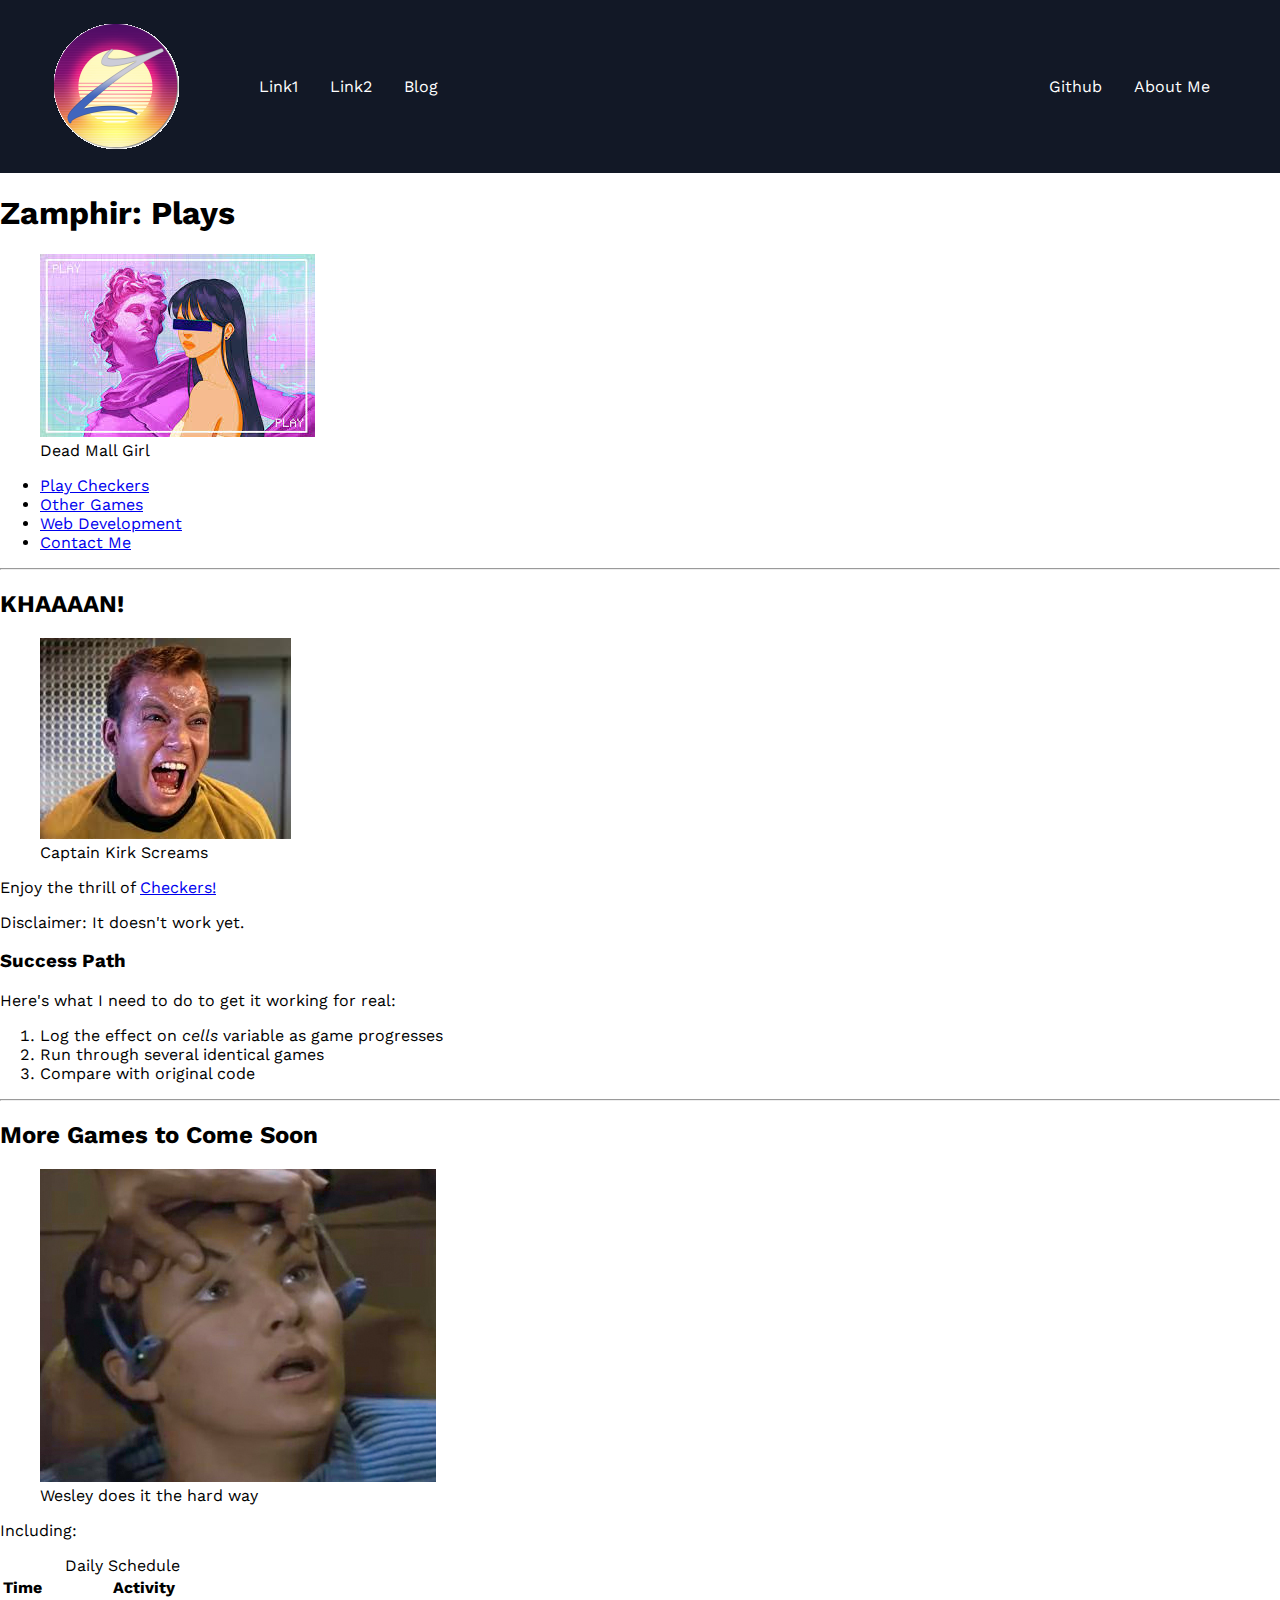
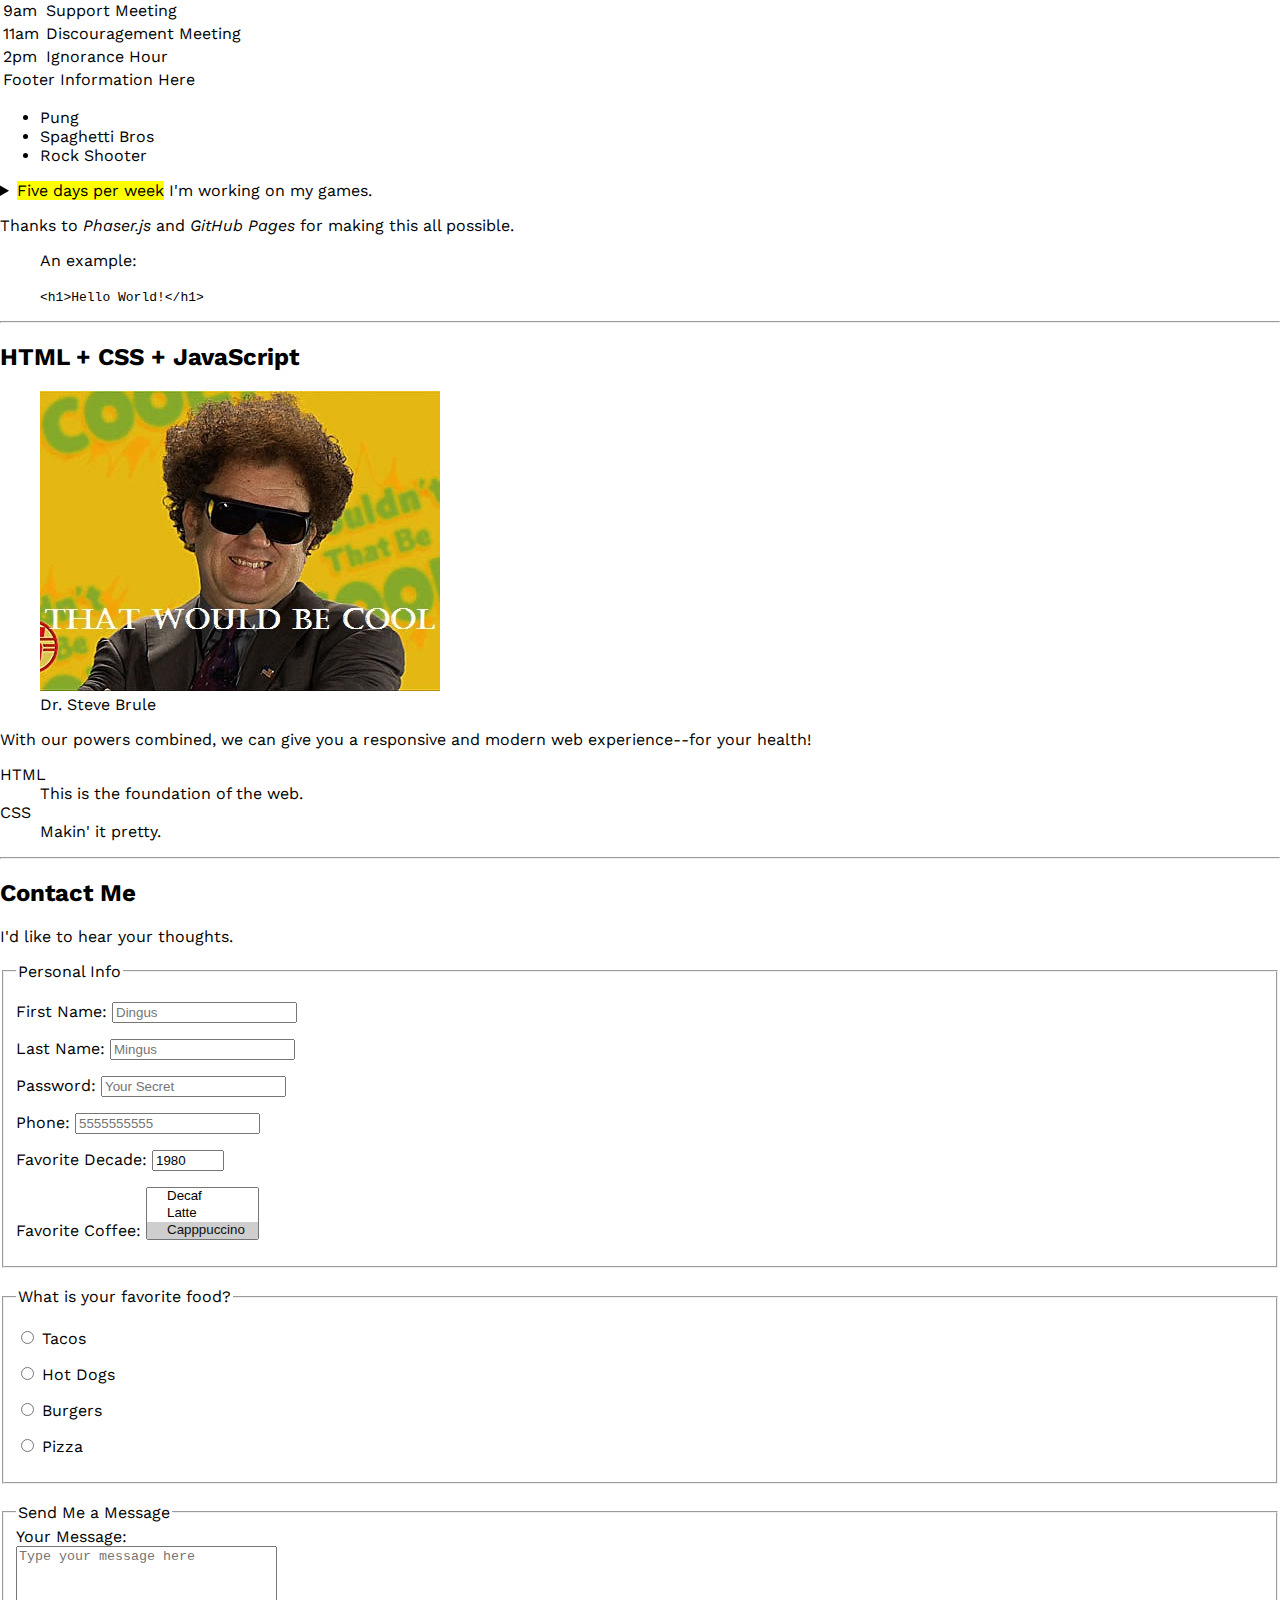
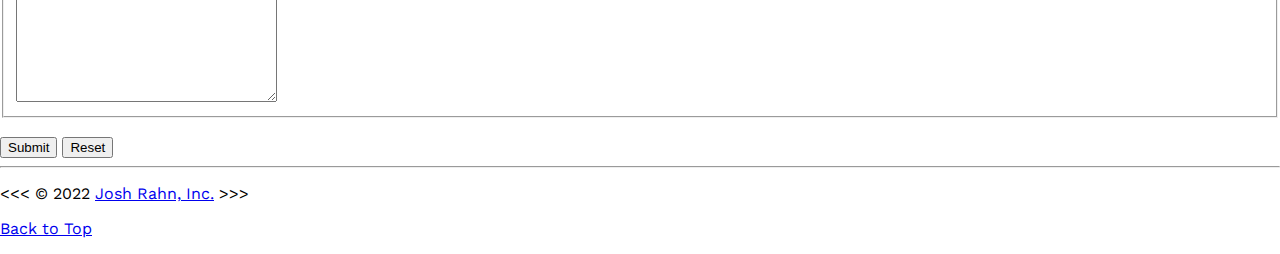
==== index.html @ 179fac11 "typography" ====
<!DOCTYPE html>
<html lang="en">
<head>
    <meta name="author" content="Josh Rahn">
    <meta name="description" content="hub page for my projects and games">
    <meta charset="UTF-8">    
    <meta http-equiv="X-UA-Compatible" content="IE=edge">
    <meta name="viewport" content="width=device-width, initial-scale=1.0">
    <link rel="stylesheet" href="styles/main.css">
    <link rel="icon" type="image/x-icon" href="img/favicon.ico">
    <link rel="preconnect" href="https://fonts.googleapis.com">
    <link rel="preconnect" href="https://fonts.gstatic.com" crossorigin>
    <link href="https://fonts.googleapis.com/css2?family=Work+Sans:wght@500&display=swap" rel="stylesheet">
    <title>My Github Pages</title>
</head>

<body>
    <header class="bg-gray-900 flex justify-between" style="padding: 24px 18px;">
        <div class="flex justify-start items-center" id="header-info">                        
            <img src="img/zamphir-avatar-125x125-white-transparent-round.png" alt="logo" title="zamphirPlays" width="125" height="125" class="block" style="margin-right: 64px; margin-left: 36px;">
            <a href="" class="text-white p-8y p-16x no-underline">Link1</a>
            <a href="" class="text-white p-8y p-16x no-underline">Link2</a>
            <a href="" class="text-white p-8y p-16x no-underline">Blog</a>
        </div>
        <div class="flex justify-end items-center">
            <a href="" class="text-white p-8y p-16x no-underline">Github</a>
            <a href="about.html" class="text-white p-8y p-16x no-underline" title="About Me" style="margin-right: 36px;">About Me</a>
        </div>        
    </header>
    
    
    

    <h1>Zamphir: Plays</h1>
    <figure>
        <img src="img/vapor.jpg" alt="Vaporwave aesthetic girl" title="Aesthetic" width="275" height="183">
        <figcaption>Dead Mall Girl</figcaption>
    </figure>
    
    <nav aria-label="primary-navigation">
        <ul>
            <li>
                <a href="#checkers">Play Checkers</a>
            </li>
            <li>
                <a href="#games">Other Games</a>
            </li>
            <li>
                <a href="#webdev">Web Development</a>
            </li>
            <li>
                <a href="#contact">Contact Me</a>
            </li>
        </ul>

    </nav>
    
    <hr>
    
    <main>
    <article id="checkers">
        <h2>KHAAAAN!</h2>
        <figure>
            <img src="img/kirk-screams.jpg" alt="Screaming Captain Kirk" title="YAAAAEEEEHHHH" width="251" height="201">
            <figcaption>Captain Kirk Screams</figcaption>
        </figure>
        <p>Enjoy the thrill of <a href="https://endlessgyre.github.io/checkers/" target="_blank">Checkers!</a></p>
        <p>Disclaimer: It doesn't work yet.</p>
        <section>
        <h3>Success Path</h3>
        <p>Here's what I need to do to get it working for real:</p>
        <ol>
            <li>Log the effect on <em>cells</em> variable as game progresses</li>
            <li>Run through several identical games</li>
            <li>Compare with original code</li>
        </ol>
    </section>
    </article>
    
    <hr>

    <article id="games">
        <h2>More Games to Come Soon</h2>
        <figure>
            <img src="img/TNG_Wesley_TheGame.jpg" alt="Shut up, Wesley" Title="Watch this space" width="396" height="313" loading="lazy">   
            <figcaption>Wesley does it the hard way</figcaption>
        </figure>

        <p>Including:</p>
        <table>
            <caption>Daily Schedule</caption>
            <thead>
            <tr>
                
                <th scope="col">
                    Time
                </th>
                <th scope="col">Activity</th>
                
            </tr>
            </thead>
            <tbody>
            <tr>
                <td>
                    <time datetime="09:00">9am</time>
                </td>
                                
                <td>
                    Support Meeting
                </td>
            </tr>
            <tr>
                <td>
                    <time datetime="11:00">11am</time>
                
                <td>Discouragement Meeting</td>
                
            </tr>
            <tr>
                <td>
                    <time datetime="14:00">2pm</time>
                </td>
                <td>
                    Ignorance Hour
                </td>
            </tr>
            </tbody>
            <tfoot>
                <tr>
                    <td colspan="2">Footer Information Here</td>
                </tr>
            </tfoot>
        </table>
        <ul>
            <li>Pung</li>
            <li>Spaghetti Bros</li>
            <li>Rock Shooter</li>
        </ul>
        <aside>
            <details>
                <summary>
                    <mark>Five days per week</mark> I'm working on my games.
                </summary>
                <p>Things are getting easier all that time.</p>
            </details>
        </aside>
        
        <p>Thanks to <em>Phaser.js</em> and <em>GitHub Pages</em> for making this all possible.</p>
        <figure>
            <figcaption>An example:</figcaption>
            <p>
                <code>&lt;h1&gt;Hello World!&lt;/h1&gt;</code>
            </p>
            
        </figure>
    </article>
    
    <hr>
    
    <article id="webdev">
        <h2>HTML + CSS + JavaScript</h2>  
        <figure> 
            <img src="img/F8098B8BB5E9F67B9386B6_Large.jpg" alt="Dr. Steve Brule" title="Dr. Brule" width="400" height="300" loading="lazy"> 
            <figcaption>Dr. Steve Brule</figcaption>
        </figure>
        <p>With our powers combined, we can give you a responsive and modern web experience--for your health!</p>
        <dl>
            <dt>HTML</dt>
            <dd>This is the foundation of the web.</dd>        
            <dt>CSS</dt>
            <dd>Makin' it pretty.</dd>

        </dl>
    </article>
    <hr>
    <article id="contact">
        <h2>Contact Me</h2>
        <p>
            I'd like to hear your thoughts.
        </p>

        <form action="https://httpbin.org/get" method="get">
            <fieldset>
                <legend>Personal Info</legend>
            <p>
                <label for="firstName">First Name:</label>
                <input type="text" name="firstName" id="firstName" placeholder="Dingus" autocomplete="on" required></p>
            <p>
                <label for="lastName">Last Name:</label>
                <input type="text" name="lastName" id="lastName" placeholder="Mingus" autocomplete="on" required></p>
            <p>
                <label for="password">Password:</label>
                <input type="password" name="password" id="password" placeholder="Your Secret" required></p>
            <p>
                <label for="phone">Phone:</label>
                <input type="tel" name="phone" id="phone" placeholder="5555555555" pattern="[0-9]{3}[0-9](3}[0-9]{4}" required></p>
            <p>
                <label for="decade">Favorite Decade:</label>
                <input type="number" name="decade" id="decade" min="1920" max="2020" step="10" value="1980"></p>
                <p>
                    <label for="coffee">Favorite Coffee:                        
                    </label>
                    <select name="coffee" id="coffee" multiple size="3">
                        <optgroup label="Coffees">
                            <option value="regular coffee">Regular Coffee</option>
                            <option value="iced coffee">Iced Coffee</option>
                        </optgroup>
                        <optgroup label="Fancies">
                            <option value="decaf coffee">Decaf</option>
                            <option value="latte">Latte</option>
                            <option value="cappuccino" selected>Capppuccino</option>
                        </optgroup>
                        <option value="other">Other</option>

                    </select>
                </p>
<!--             <p>
                <label for="coffee">Favorite Coffee:</label>
                <input type="text" name="coffee" id="coffee" list="coffee-list">
                <datalist id="coffee-list">
                    <option value="coffee">
                    <option value="latte">
                    <option value="mocha">
                </datalist>

            </p> -->
        </fieldset>
        <br>
        <fieldset>
            <legend>What is your favorite food?</legend>
            <p>
                <input type="radio" name="food" id="tacos" value="tacos">
                <label for="tacos">Tacos</label>
            </p>
            <p>
                <input type="radio" name="food" id="hot-dogs" value="hot-dogs">          
                <label for="hot-dogs">Hot Dogs</label>
            </p>
            <p>
                <input type="radio" name="food" id="burgers" value="burgers">
                <label for="burgers">Burgers</label>
            </p> 
            <p>              
                <input type="radio" name="food" id="Pizza" value="Pizza">
                <label for="Pizza">Pizza</label>
            </p>
        </fieldset>
        <br>
        <fieldset>
            <legend>Send Me a Message</legend>             
            <label for="message">Your Message:</label>
            <br>
            <textarea name="message" id="message" cols="30" rows="10" placeholder="Type your message here"></textarea>
        </fieldset>
        <br>
        <button type="submit">Submit</button>
        <button type="reset">Reset</button>

        </form>



    </article>

    </main>
    <hr>

        <!-- TODO: Be Good. -->
<footer>
<p>
&lt;&lt;&lt; &copy; 2022 <a href="about.html" title="About Me">Josh Rahn, Inc.</a> &gt;&gt;&gt;
</p>
<p><a href="#">Back to Top</a></p>
</footer>
</body>
</html>
---- styles/main.css ----
.bg-gray-900{
    background-color: #121826;
}

.text-white{
    color: white;
}

body{
    -webkit-font-smoothing: antialiased;
    -moz-osx-font-smoothing: grayscale;
    margin: 0;
    font-family: 'Work Sans', sans-serif;
}

.block{
    display: block;
}

.inline-block{
    display: inline-block;
}

.inline{
    display: inline;
}

.hidden{
    display: none;
}

.flex{
    display: flex;
}

.justify-between{
    justify-content: space-between;
}

.justify-center{
    justify-content: center;
}

.justify-start{
    justify-content: flex-start;
}

.justify-end{
    justify-content: flex-end;
}

.justify-around{
    justify-content: space-around;
}

.items-center{
    align-items: center;
}

.m-8{
    margin: 8px;
}

.p-16y{
    padding-top: 16px;
    padding-bottom: 16px;
}

.p-24x{
    padding-left: 24px;
    padding-right: 24px;
}

.p-8y{
    padding-top: 8px;
    padding-bottom: 8px;
}

.p-16x{
    padding-left: 16px;
    padding-right: 16px;
}

.no-underline{
    text-decoration: none;    
}




/* html{
    font-size: 22px;
}

body{
    background-color: #333;
    color: whitesmoke
}

a{
    color: rgb(192, 192, 192);
}

a:visited{
    color: rgb(211, 211, 211);
}

a:hover, a:active{
    color: #eee;
} */
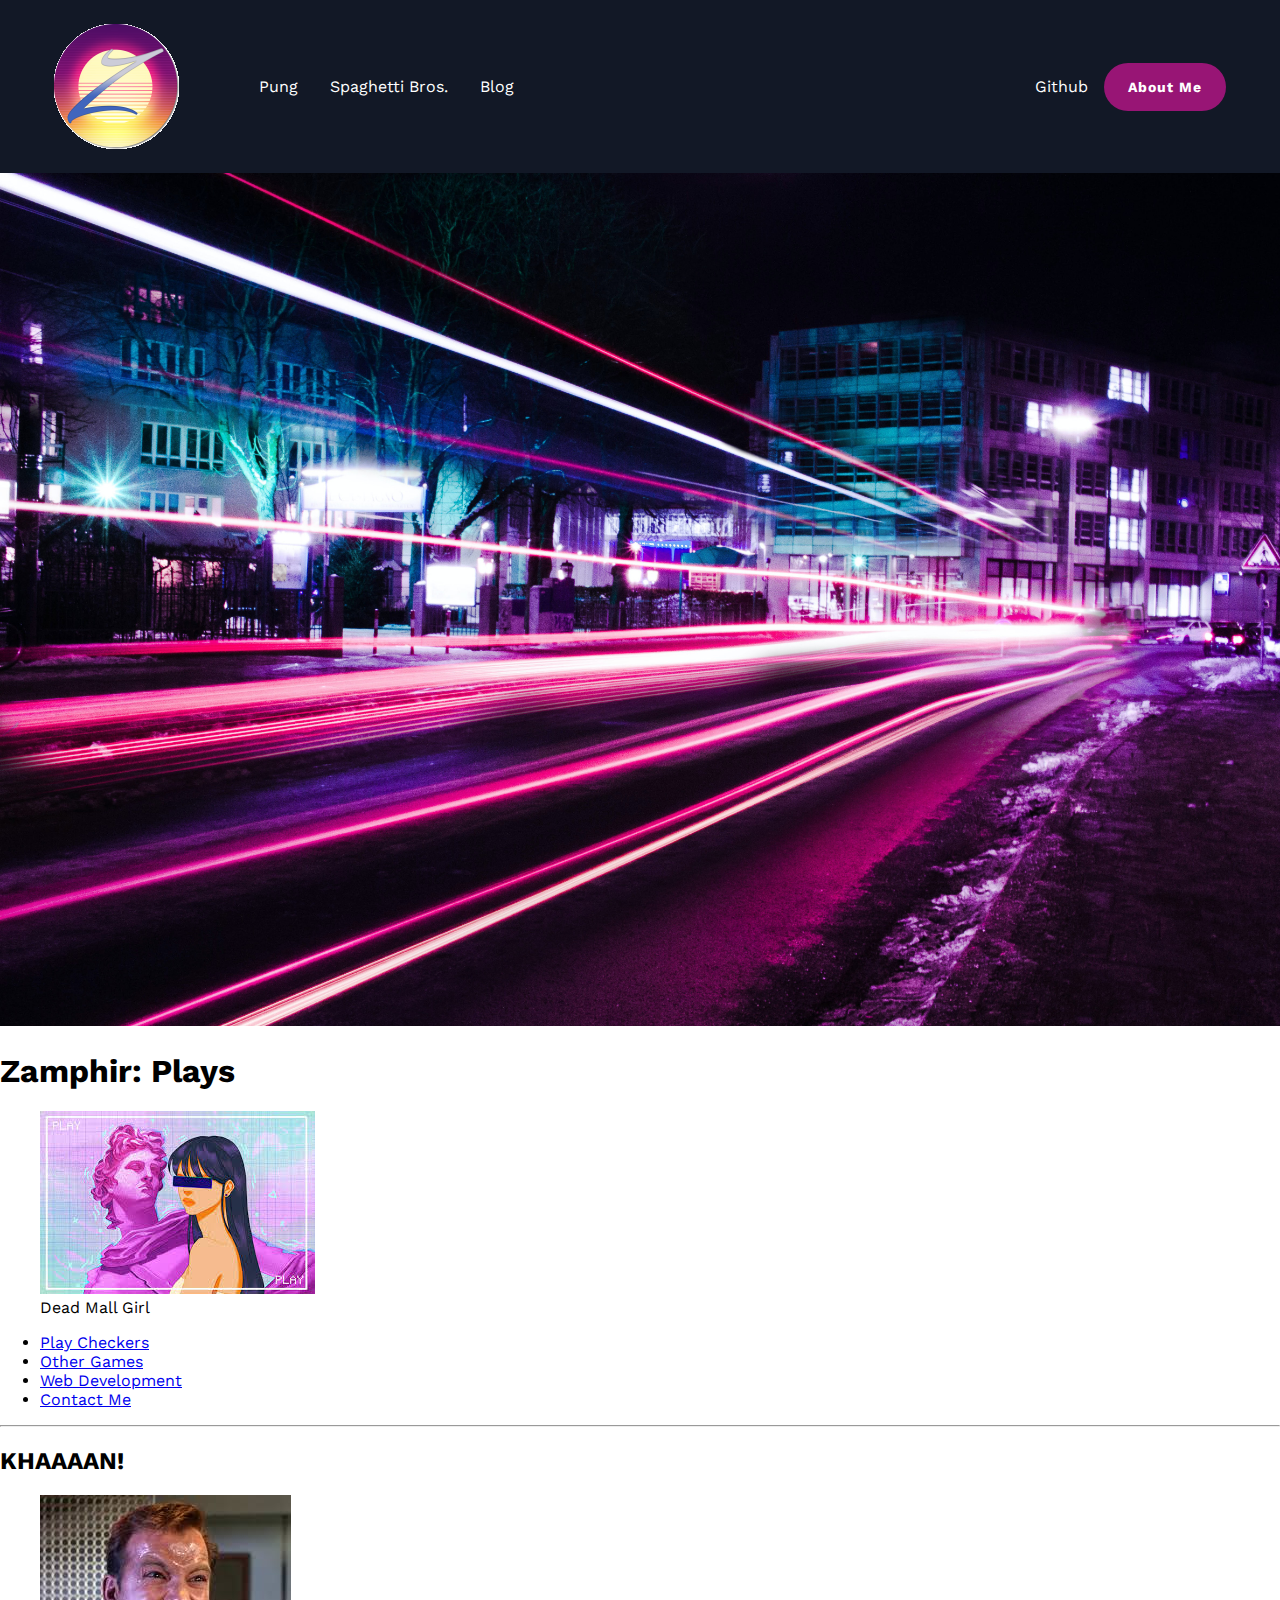
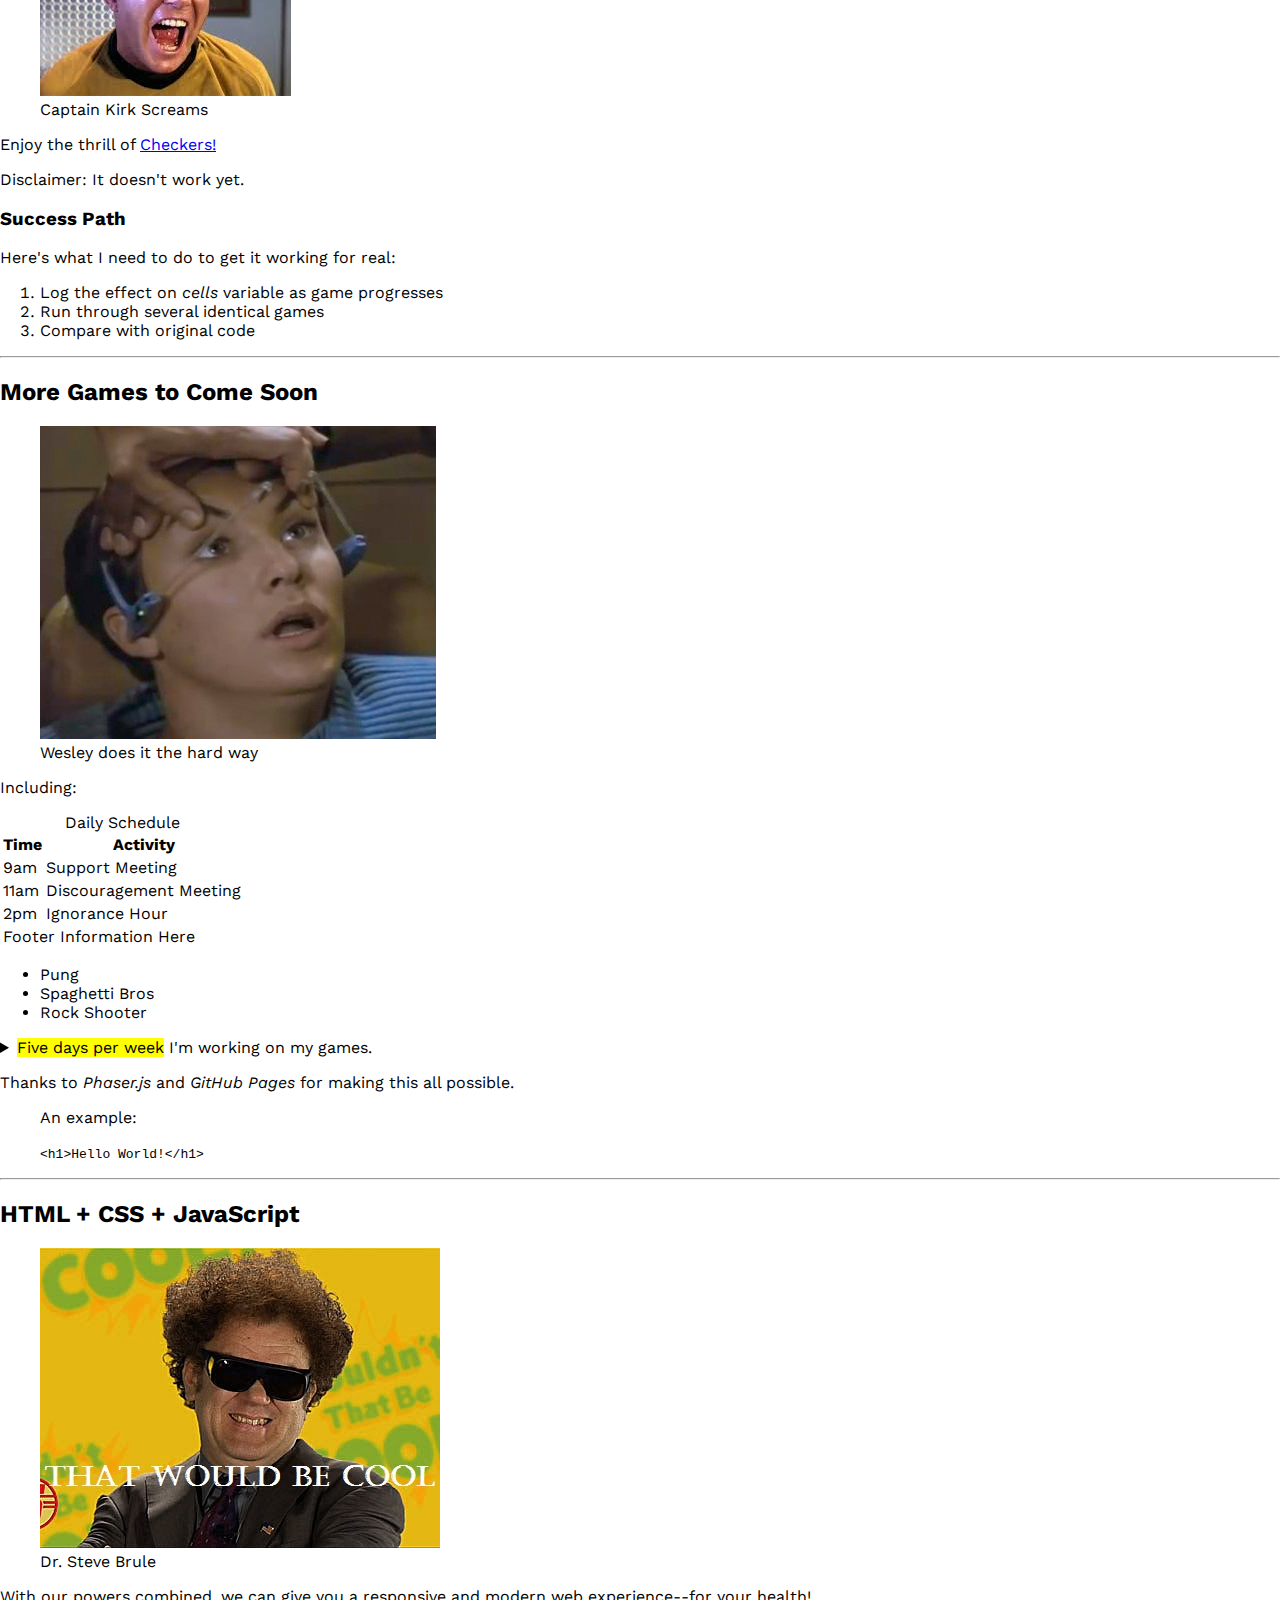
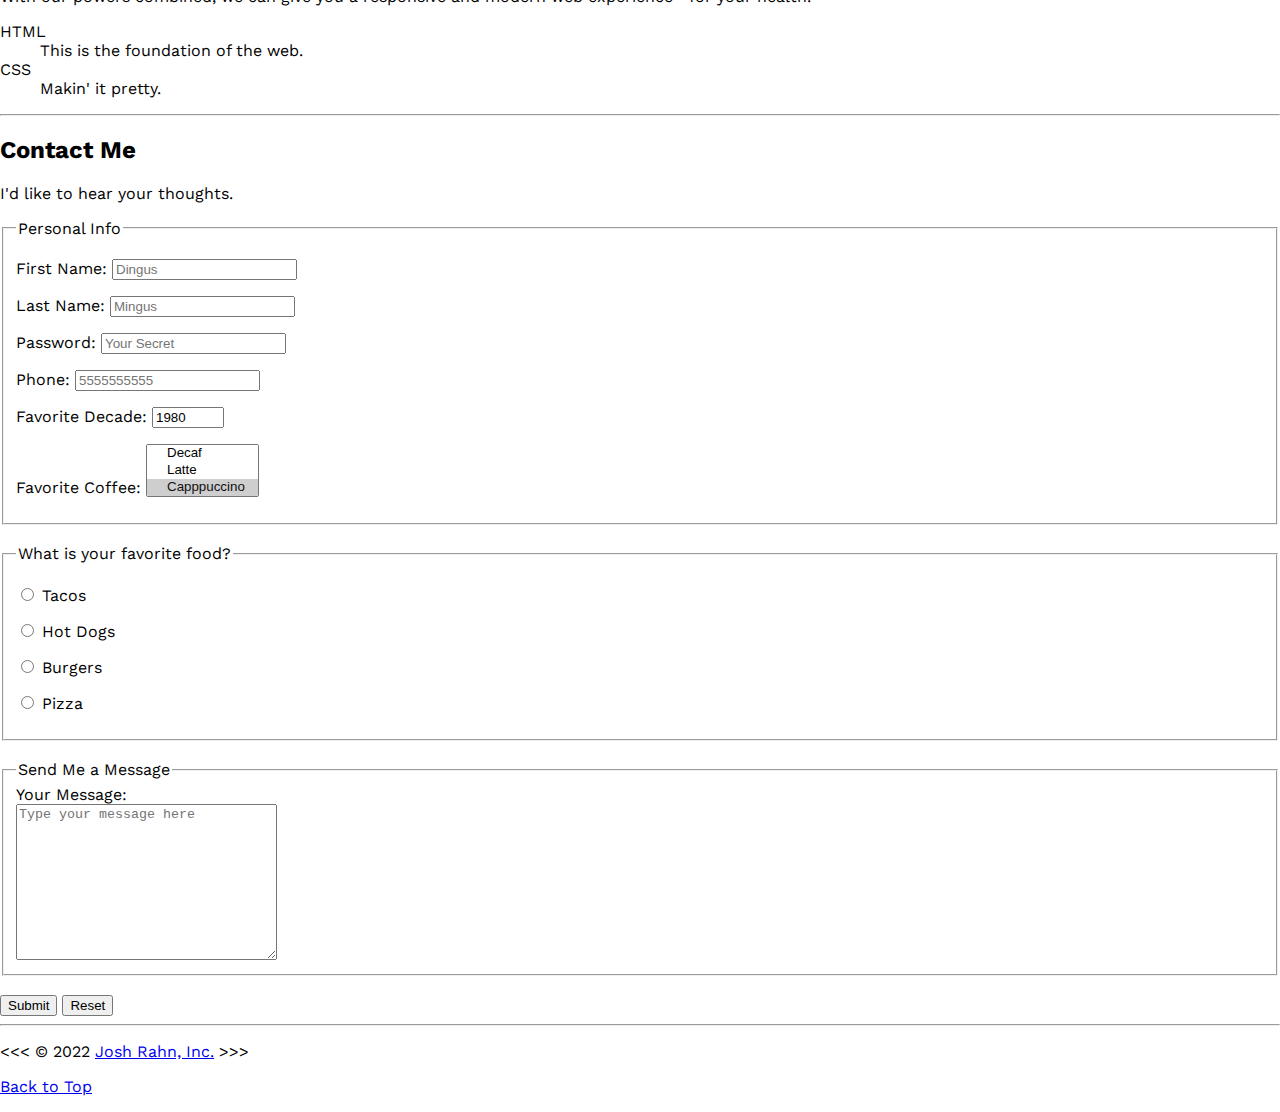
==== commit 377b7e6a: "more photo work" ====
--- a/index.html
+++ b/index.html
@@ -10,7 +10,7 @@
     <link rel="icon" type="image/x-icon" href="img/favicon.ico">
     <link rel="preconnect" href="https://fonts.googleapis.com">
     <link rel="preconnect" href="https://fonts.gstatic.com" crossorigin>
-    <link href="https://fonts.googleapis.com/css2?family=Work+Sans:wght@500&display=swap" rel="stylesheet">
+    <link href="https://fonts.googleapis.com/css2?family=Work+Sans:wght@500;700&display=swap" rel="stylesheet">
     <title>My Github Pages</title>
 </head>
 
@@ -18,18 +18,20 @@
     <header class="bg-gray-900 flex justify-between" style="padding: 24px 18px;">
         <div class="flex justify-start items-center" id="header-info">                        
             <img src="img/zamphir-avatar-125x125-white-transparent-round.png" alt="logo" title="zamphirPlays" width="125" height="125" class="block" style="margin-right: 64px; margin-left: 36px;">
-            <a href="" class="text-white p-8y p-16x no-underline">Link1</a>
-            <a href="" class="text-white p-8y p-16x no-underline">Link2</a>
+            <a href="" class="text-white p-8y p-16x no-underline">Pung</a>
+            <a href="" class="text-white p-8y p-16x no-underline">Spaghetti Bros.</a>
             <a href="" class="text-white p-8y p-16x no-underline">Blog</a>
         </div>
         <div class="flex justify-end items-center">
             <a href="" class="text-white p-8y p-16x no-underline">Github</a>
-            <a href="about.html" class="text-white p-8y p-16x no-underline" title="About Me" style="margin-right: 36px;">About Me</a>
+            <a href="about.html" class="text-white p-16y p-24x no-underline bg-purple border-rounded font-700 font-sm letter-space" title="About Me" style="margin-right: 36px;">About Me</a>
         </div>        
     </header>
     
-    
-    
+    <section>
+        <img src="img/emre-karatas-Ib2e4-Qy9mQ-unsplash.jpg" class="w-full h-full" alt="Vaporwave splash" title="Vapor" width="1500" height="500">
+
+    </section>
 
     <h1>Zamphir: Plays</h1>
     <figure>
--- a/styles/main.css
+++ b/styles/main.css
@@ -85,7 +85,33 @@
     text-decoration: none;    
 }
 
+.bg-purple{
+    background-color: #981575;
+}
 
+.border-rounded{
+    border-radius: 500px;
+}
+
+.font-700{
+    font-weight: 700;
+}
+
+.font-sm{
+    font-size: 14px;
+}
+
+.letter-space{
+    letter-spacing: 1px;
+}
+
+.w-full{
+    width: 100%;
+}
+
+.h-full{
+    height: 100%;
+}
 
 
 /* html{
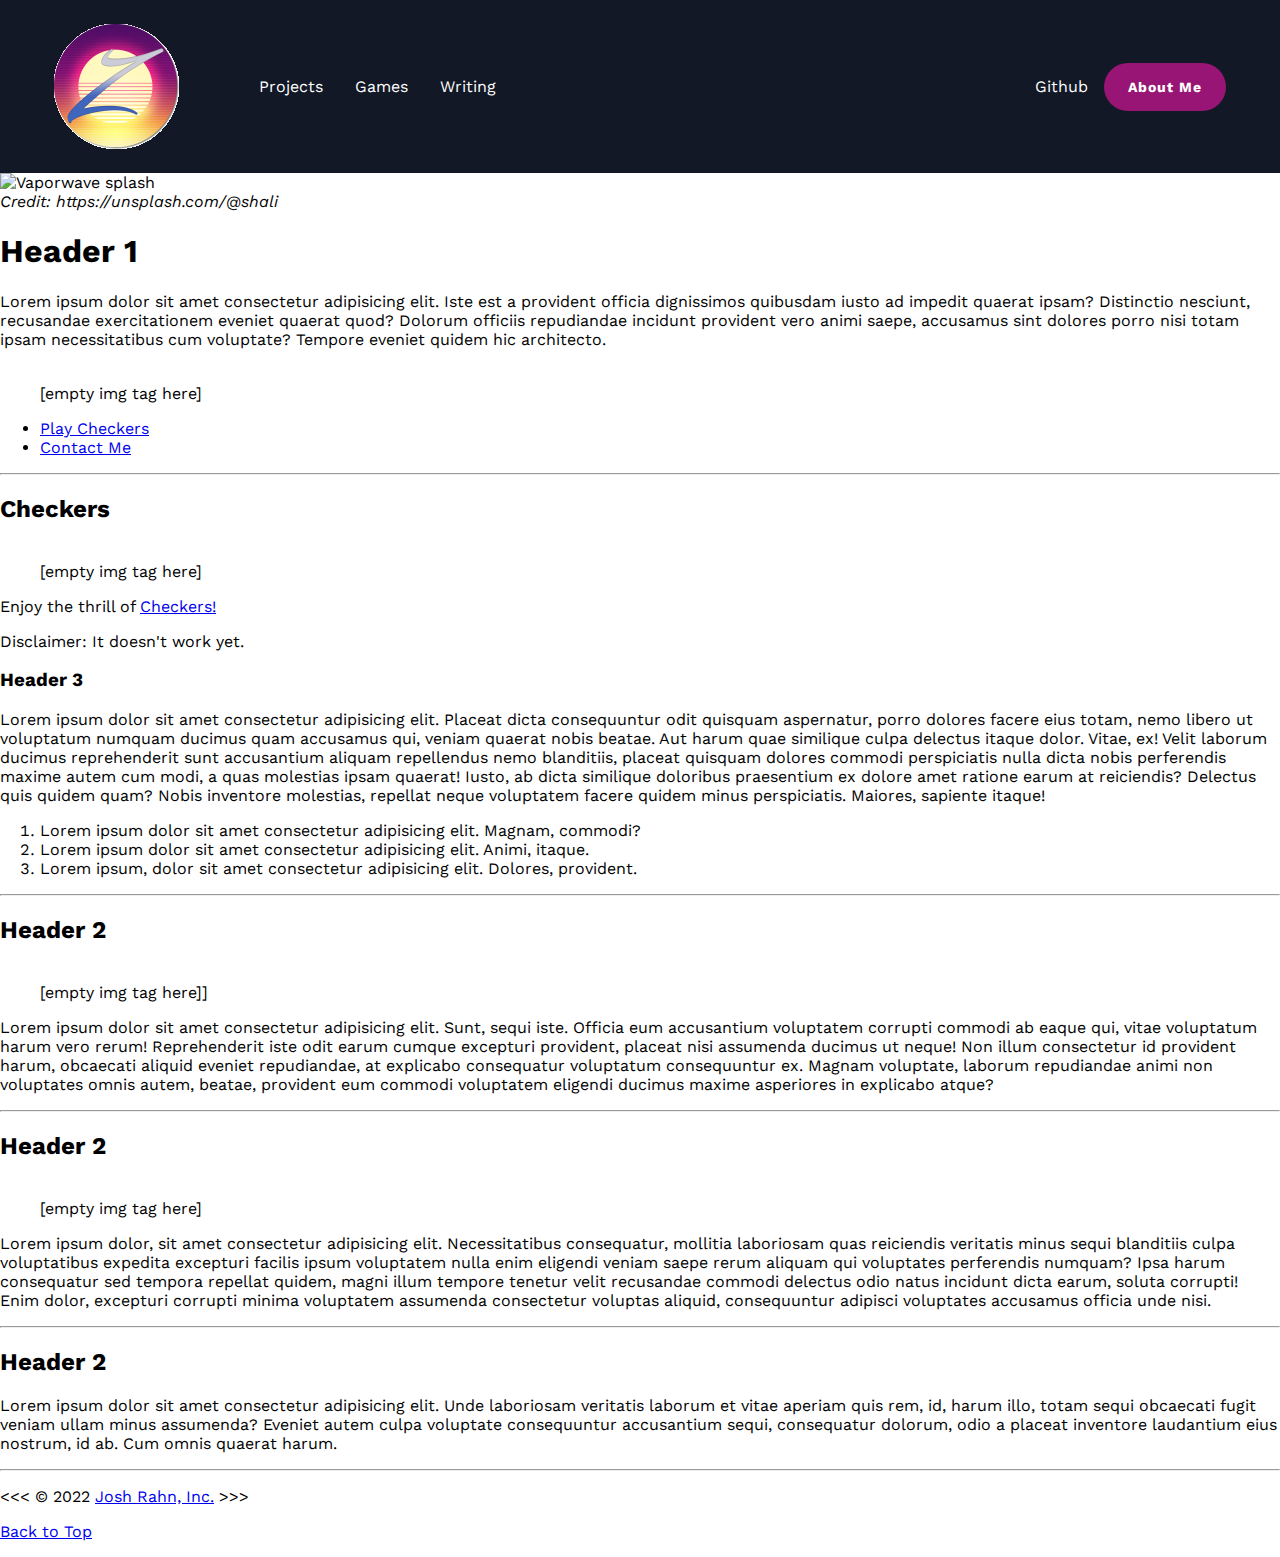
==== commit 5915c1ca: "unjunking the page" ====
--- a/index.html
+++ b/index.html
@@ -18,9 +18,9 @@
     <header class="bg-gray-900 flex justify-between" style="padding: 24px 18px;">
         <div class="flex justify-start items-center" id="header-info">                        
             <img src="img/zamphir-avatar-125x125-white-transparent-round.png" alt="logo" title="zamphirPlays" width="125" height="125" class="block" style="margin-right: 64px; margin-left: 36px;">
-            <a href="" class="text-white p-8y p-16x no-underline">Pung</a>
-            <a href="" class="text-white p-8y p-16x no-underline">Spaghetti Bros.</a>
-            <a href="" class="text-white p-8y p-16x no-underline">Blog</a>
+            <a href="" class="text-white p-8y p-16x no-underline">Projects</a>
+            <a href="" class="text-white p-8y p-16x no-underline">Games</a>
+            <a href="" class="text-white p-8y p-16x no-underline">Writing</a>
         </div>
         <div class="flex justify-end items-center">
             <a href="" class="text-white p-8y p-16x no-underline">Github</a>
@@ -29,27 +29,26 @@
     </header>
     
     <section>
-        <img src="img/emre-karatas-Ib2e4-Qy9mQ-unsplash.jpg" class="w-full h-full" alt="Vaporwave splash" title="Vapor" width="1500" height="500">
-
+        <figure style="margin: 0">
+            <img src="img/nighttime-doors-cropped.png" class="w-full h-full" alt="Vaporwave splash" title="Night Shift" width="" height="">
+            <figcaption>
+                <i>Credit: https://unsplash.com/@shali</i>
+            </figcaption>
+        </figure>
     </section>
 
-    <h1>Zamphir: Plays</h1>
+    <h1>Header 1</h1>
+    <p>Lorem ipsum dolor sit amet consectetur adipisicing elit. Iste est a provident officia dignissimos quibusdam iusto ad impedit quaerat ipsam? Distinctio nesciunt, recusandae exercitationem eveniet quaerat quod? Dolorum officiis repudiandae incidunt provident vero animi saepe, accusamus sint dolores porro nisi totam ipsam necessitatibus cum voluptate? Tempore eveniet quidem hic architecto.</p>
     <figure>
-        <img src="img/vapor.jpg" alt="Vaporwave aesthetic girl" title="Aesthetic" width="275" height="183">
-        <figcaption>Dead Mall Girl</figcaption>
+        <img src="" alt="" title="" width="" height="">
+        <figcaption>[empty img tag here]</figcaption>
     </figure>
     
     <nav aria-label="primary-navigation">
         <ul>
             <li>
                 <a href="#checkers">Play Checkers</a>
-            </li>
-            <li>
-                <a href="#games">Other Games</a>
-            </li>
-            <li>
-                <a href="#webdev">Web Development</a>
-            </li>
+            </li>            
             <li>
                 <a href="#contact">Contact Me</a>
             </li>
@@ -61,207 +60,56 @@
     
     <main>
     <article id="checkers">
-        <h2>KHAAAAN!</h2>
+        <h2>Checkers</h2>
         <figure>
-            <img src="img/kirk-screams.jpg" alt="Screaming Captain Kirk" title="YAAAAEEEEHHHH" width="251" height="201">
-            <figcaption>Captain Kirk Screams</figcaption>
+            <img src="" alt="" title="" width="" height="">
+            <figcaption>[empty img tag here]</figcaption>
         </figure>
+
         <p>Enjoy the thrill of <a href="https://endlessgyre.github.io/checkers/" target="_blank">Checkers!</a></p>
         <p>Disclaimer: It doesn't work yet.</p>
+
         <section>
-        <h3>Success Path</h3>
-        <p>Here's what I need to do to get it working for real:</p>
-        <ol>
-            <li>Log the effect on <em>cells</em> variable as game progresses</li>
-            <li>Run through several identical games</li>
-            <li>Compare with original code</li>
-        </ol>
-    </section>
+        <h3>Header 3</h3>
+            <p>Lorem ipsum dolor sit amet consectetur adipisicing elit. Placeat dicta consequuntur odit quisquam aspernatur, porro dolores facere eius totam, nemo libero ut voluptatum numquam ducimus quam accusamus qui, veniam quaerat nobis beatae. Aut harum quae similique culpa delectus itaque dolor. Vitae, ex! Velit laborum ducimus reprehenderit sunt accusantium aliquam repellendus nemo blanditiis, placeat quisquam dolores commodi perspiciatis nulla dicta nobis perferendis maxime autem cum modi, a quas molestias ipsam quaerat! Iusto, ab dicta similique doloribus praesentium ex dolore amet ratione earum at reiciendis? Delectus quis quidem quam? Nobis inventore molestias, repellat neque voluptatem facere quidem minus perspiciatis. Maiores, sapiente itaque!</p>
+            <ol>
+                <li>Lorem ipsum dolor sit amet consectetur adipisicing elit. Magnam, commodi?</li>
+                <li>Lorem ipsum dolor sit amet consectetur adipisicing elit. Animi, itaque.</li>
+                <li>Lorem ipsum, dolor sit amet consectetur adipisicing elit. Dolores, provident.</li>
+            </ol>
+        </section>
     </article>
     
     <hr>
 
     <article id="games">
-        <h2>More Games to Come Soon</h2>
+        <h2>Header 2</h2>
         <figure>
-            <img src="img/TNG_Wesley_TheGame.jpg" alt="Shut up, Wesley" Title="Watch this space" width="396" height="313" loading="lazy">   
-            <figcaption>Wesley does it the hard way</figcaption>
+            <img src="" alt="" Title="" width="" height="" loading="">   
+            <figcaption>[empty img tag here]]</figcaption>
         </figure>
+        
+        <p>Lorem ipsum dolor sit amet consectetur adipisicing elit. Sunt, sequi iste. Officia eum accusantium voluptatem corrupti commodi ab eaque qui, vitae voluptatum harum vero rerum! Reprehenderit iste odit earum cumque excepturi provident, placeat nisi assumenda ducimus ut neque! Non illum consectetur id provident harum, obcaecati aliquid eveniet repudiandae, at explicabo consequatur voluptatum consequuntur ex. Magnam voluptate, laborum repudiandae animi non voluptates omnis autem, beatae, provident eum commodi voluptatem eligendi ducimus maxime asperiores in explicabo atque?</p>
 
-        <p>Including:</p>
-        <table>
-            <caption>Daily Schedule</caption>
-            <thead>
-            <tr>
-                
-                <th scope="col">
-                    Time
-                </th>
-                <th scope="col">Activity</th>
-                
-            </tr>
-            </thead>
-            <tbody>
-            <tr>
-                <td>
-                    <time datetime="09:00">9am</time>
-                </td>
-                                
-                <td>
-                    Support Meeting
-                </td>
-            </tr>
-            <tr>
-                <td>
-                    <time datetime="11:00">11am</time>
-                
-                <td>Discouragement Meeting</td>
-                
-            </tr>
-            <tr>
-                <td>
-                    <time datetime="14:00">2pm</time>
-                </td>
-                <td>
-                    Ignorance Hour
-                </td>
-            </tr>
-            </tbody>
-            <tfoot>
-                <tr>
-                    <td colspan="2">Footer Information Here</td>
-                </tr>
-            </tfoot>
-        </table>
-        <ul>
-            <li>Pung</li>
-            <li>Spaghetti Bros</li>
-            <li>Rock Shooter</li>
-        </ul>
-        <aside>
-            <details>
-                <summary>
-                    <mark>Five days per week</mark> I'm working on my games.
-                </summary>
-                <p>Things are getting easier all that time.</p>
-            </details>
-        </aside>
-        
-        <p>Thanks to <em>Phaser.js</em> and <em>GitHub Pages</em> for making this all possible.</p>
-        <figure>
-            <figcaption>An example:</figcaption>
-            <p>
-                <code>&lt;h1&gt;Hello World!&lt;/h1&gt;</code>
-            </p>
-            
-        </figure>
     </article>
     
     <hr>
     
     <article id="webdev">
-        <h2>HTML + CSS + JavaScript</h2>  
+        <h2>Header 2</h2>  
         <figure> 
-            <img src="img/F8098B8BB5E9F67B9386B6_Large.jpg" alt="Dr. Steve Brule" title="Dr. Brule" width="400" height="300" loading="lazy"> 
-            <figcaption>Dr. Steve Brule</figcaption>
+            <img src="" alt="" title="" width="" height="" loading="lazy"> 
+            <figcaption>[empty img tag here]</figcaption>
         </figure>
-        <p>With our powers combined, we can give you a responsive and modern web experience--for your health!</p>
-        <dl>
-            <dt>HTML</dt>
-            <dd>This is the foundation of the web.</dd>        
-            <dt>CSS</dt>
-            <dd>Makin' it pretty.</dd>
 
-        </dl>
+        <p>Lorem ipsum dolor, sit amet consectetur adipisicing elit. Necessitatibus consequatur, mollitia laboriosam quas reiciendis veritatis minus sequi blanditiis culpa voluptatibus expedita excepturi facilis ipsum voluptatem nulla enim eligendi veniam saepe rerum aliquam qui voluptates perferendis numquam? Ipsa harum consequatur sed tempora repellat quidem, magni illum tempore tenetur velit recusandae commodi delectus odio natus incidunt dicta earum, soluta corrupti! Enim dolor, excepturi corrupti minima voluptatem assumenda consectetur voluptas aliquid, consequuntur adipisci voluptates accusamus officia unde nisi.</p>
+        
     </article>
     <hr>
+    
     <article id="contact">
-        <h2>Contact Me</h2>
-        <p>
-            I'd like to hear your thoughts.
-        </p>
-
-        <form action="https://httpbin.org/get" method="get">
-            <fieldset>
-                <legend>Personal Info</legend>
-            <p>
-                <label for="firstName">First Name:</label>
-                <input type="text" name="firstName" id="firstName" placeholder="Dingus" autocomplete="on" required></p>
-            <p>
-                <label for="lastName">Last Name:</label>
-                <input type="text" name="lastName" id="lastName" placeholder="Mingus" autocomplete="on" required></p>
-            <p>
-                <label for="password">Password:</label>
-                <input type="password" name="password" id="password" placeholder="Your Secret" required></p>
-            <p>
-                <label for="phone">Phone:</label>
-                <input type="tel" name="phone" id="phone" placeholder="5555555555" pattern="[0-9]{3}[0-9](3}[0-9]{4}" required></p>
-            <p>
-                <label for="decade">Favorite Decade:</label>
-                <input type="number" name="decade" id="decade" min="1920" max="2020" step="10" value="1980"></p>
-                <p>
-                    <label for="coffee">Favorite Coffee:                        
-                    </label>
-                    <select name="coffee" id="coffee" multiple size="3">
-                        <optgroup label="Coffees">
-                            <option value="regular coffee">Regular Coffee</option>
-                            <option value="iced coffee">Iced Coffee</option>
-                        </optgroup>
-                        <optgroup label="Fancies">
-                            <option value="decaf coffee">Decaf</option>
-                            <option value="latte">Latte</option>
-                            <option value="cappuccino" selected>Capppuccino</option>
-                        </optgroup>
-                        <option value="other">Other</option>
-
-                    </select>
-                </p>
-<!--             <p>
-                <label for="coffee">Favorite Coffee:</label>
-                <input type="text" name="coffee" id="coffee" list="coffee-list">
-                <datalist id="coffee-list">
-                    <option value="coffee">
-                    <option value="latte">
-                    <option value="mocha">
-                </datalist>
-
-            </p> -->
-        </fieldset>
-        <br>
-        <fieldset>
-            <legend>What is your favorite food?</legend>
-            <p>
-                <input type="radio" name="food" id="tacos" value="tacos">
-                <label for="tacos">Tacos</label>
-            </p>
-            <p>
-                <input type="radio" name="food" id="hot-dogs" value="hot-dogs">          
-                <label for="hot-dogs">Hot Dogs</label>
-            </p>
-            <p>
-                <input type="radio" name="food" id="burgers" value="burgers">
-                <label for="burgers">Burgers</label>
-            </p> 
-            <p>              
-                <input type="radio" name="food" id="Pizza" value="Pizza">
-                <label for="Pizza">Pizza</label>
-            </p>
-        </fieldset>
-        <br>
-        <fieldset>
-            <legend>Send Me a Message</legend>             
-            <label for="message">Your Message:</label>
-            <br>
-            <textarea name="message" id="message" cols="30" rows="10" placeholder="Type your message here"></textarea>
-        </fieldset>
-        <br>
-        <button type="submit">Submit</button>
-        <button type="reset">Reset</button>
-
-        </form>
-
-
-
+        <h2>Header 2</h2>
+        <p>Lorem ipsum dolor sit amet consectetur adipisicing elit. Unde laboriosam veritatis laborum et vitae aperiam quis rem, id, harum illo, totam sequi obcaecati fugit veniam ullam minus assumenda? Eveniet autem culpa voluptate consequuntur accusantium sequi, consequatur dolorum, odio a placeat inventore laudantium eius nostrum, id ab. Cum omnis quaerat harum.</p>
     </article>
 
     </main>
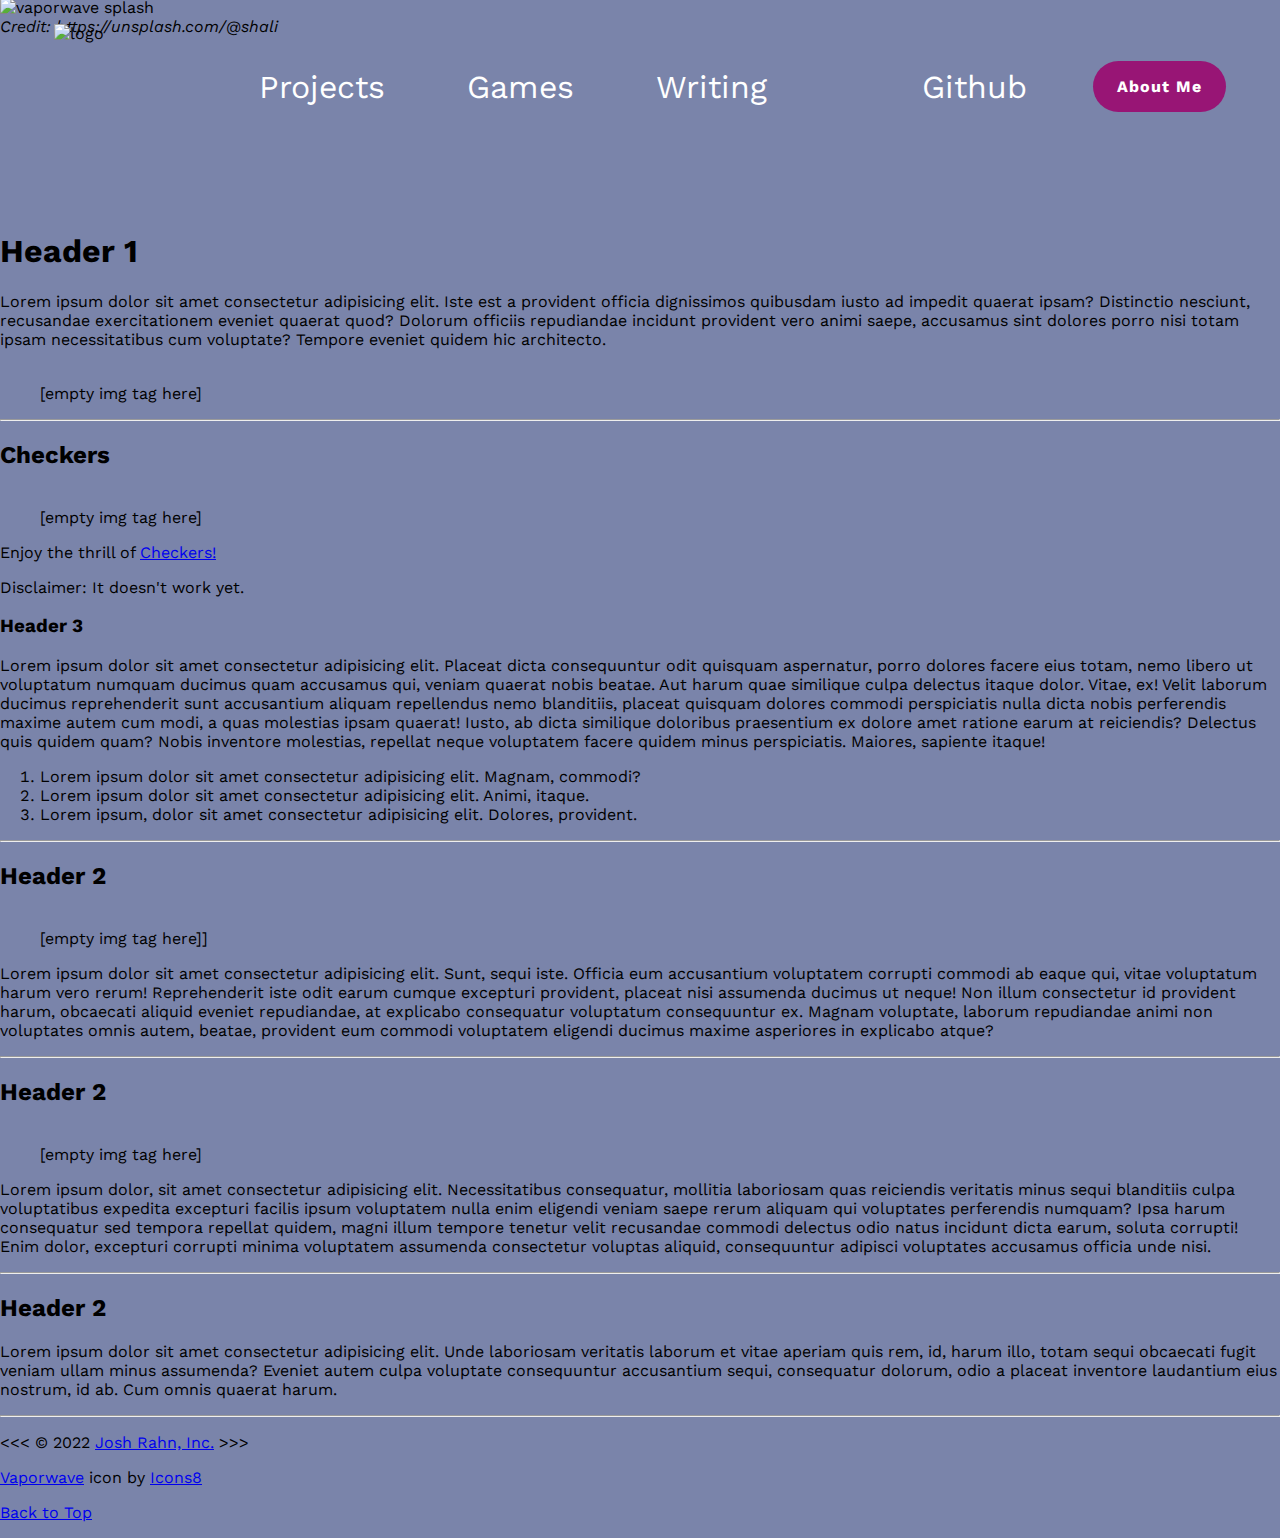
==== commit 7ebeb1b4: "more images" ====
--- a/index.html
+++ b/index.html
@@ -7,7 +7,7 @@
     <meta http-equiv="X-UA-Compatible" content="IE=edge">
     <meta name="viewport" content="width=device-width, initial-scale=1.0">
     <link rel="stylesheet" href="styles/main.css">
-    <link rel="icon" type="image/x-icon" href="img/favicon.ico">
+    <link rel="icon" type="image/x-icon" href="img/logos/icons8-vaporwave-gradient-32.png">
     <link rel="preconnect" href="https://fonts.googleapis.com">
     <link rel="preconnect" href="https://fonts.gstatic.com" crossorigin>
     <link href="https://fonts.googleapis.com/css2?family=Work+Sans:wght@500;700&display=swap" rel="stylesheet">
@@ -15,22 +15,22 @@
 </head>
 
 <body>
-    <header class="bg-gray-900 flex justify-between" style="padding: 24px 18px;">
+    <header class="flex justify-between relative" style="padding: 24px 18px; z-index: 10;">
         <div class="flex justify-start items-center" id="header-info">                        
-            <img src="img/zamphir-avatar-125x125-white-transparent-round.png" alt="logo" title="zamphirPlays" width="125" height="125" class="block" style="margin-right: 64px; margin-left: 36px;">
-            <a href="" class="text-white p-8y p-16x no-underline">Projects</a>
-            <a href="" class="text-white p-8y p-16x no-underline">Games</a>
-            <a href="" class="text-white p-8y p-16x no-underline">Writing</a>
+            <img src="img/zamphir-logo-round-v2.png" alt="logo" title="zamphirPlays" width="125" height="125" class="block" style="margin-right: 64px; margin-left: 36px;">
+            <a href="" class="text-white p-8y p-16x no-underline m-50r font-header">Projects</a>
+            <a href="" class="text-white p-8y p-16x no-underline m-50r font-header">Games</a>
+            <a href="" class="text-white p-8y p-16x no-underline font-header">Writing</a>
         </div>
         <div class="flex justify-end items-center">
-            <a href="" class="text-white p-8y p-16x no-underline">Github</a>
-            <a href="about.html" class="text-white p-16y p-24x no-underline bg-purple border-rounded font-700 font-sm letter-space" title="About Me" style="margin-right: 36px;">About Me</a>
+            <a href="https://github.com/EndlessGyre" class="text-white p-8y p-16x no-underline m-50r font-header">Github</a>
+            <a href="about.html" class="text-white p-16y p-24x no-underline bg-purple border-rounded font-700 letter-space" title="About Me" style="margin-right: 36px;">About Me</a>
         </div>        
     </header>
     
-    <section>
+    <section class="relative" style="top: -175px;">
         <figure style="margin: 0">
-            <img src="img/nighttime-doors-cropped.png" class="w-full h-full" alt="Vaporwave splash" title="Night Shift" width="" height="">
+            <img src="./img/nighttime-doors-uppercrop.png" class="w-full h-full cover" alt="vaporwave splash" title="Night Shift" width="" height="">
             <figcaption>
                 <i>Credit: https://unsplash.com/@shali</i>
             </figcaption>
@@ -43,7 +43,7 @@
         <img src="" alt="" title="" width="" height="">
         <figcaption>[empty img tag here]</figcaption>
     </figure>
-    
+<!--     
     <nav aria-label="primary-navigation">
         <ul>
             <li>
@@ -55,7 +55,7 @@
         </ul>
 
     </nav>
-    
+     -->
     <hr>
     
     <main>
@@ -115,11 +115,12 @@
     </main>
     <hr>
 
-        <!-- TODO: Be Good. -->
+        
 <footer>
 <p>
 &lt;&lt;&lt; &copy; 2022 <a href="about.html" title="About Me">Josh Rahn, Inc.</a> &gt;&gt;&gt;
 </p>
+<p><a target="_blank" href="https://icons8.com/icon/BzTeWtFBEc4r/vaporwave">Vaporwave</a> icon by <a target="_blank" href="https://icons8.com">Icons8</a></p>
 <p><a href="#">Back to Top</a></p>
 </footer>
 </body>
--- a/styles/main.css
+++ b/styles/main.css
@@ -11,6 +11,7 @@
     -moz-osx-font-smoothing: grayscale;
     margin: 0;
     font-family: 'Work Sans', sans-serif;
+    background-color: #7A84AA;
 }
 
 .block{
@@ -61,6 +62,10 @@
     margin: 8px;
 }
 
+.m-50r{
+    margin-right: 50px;
+}
+
 .p-16y{
     padding-top: 16px;
     padding-bottom: 16px;
@@ -101,6 +106,10 @@
     font-size: 14px;
 }
 
+.font-header{
+    font-size: 32px;
+}
+
 .letter-space{
     letter-spacing: 1px;
 }
@@ -111,6 +120,14 @@
 
 .h-full{
     height: 100%;
+}
+
+.relative{
+    position: relative;
+}
+
+.cover{
+    object-fit: cover;
 }
 
 
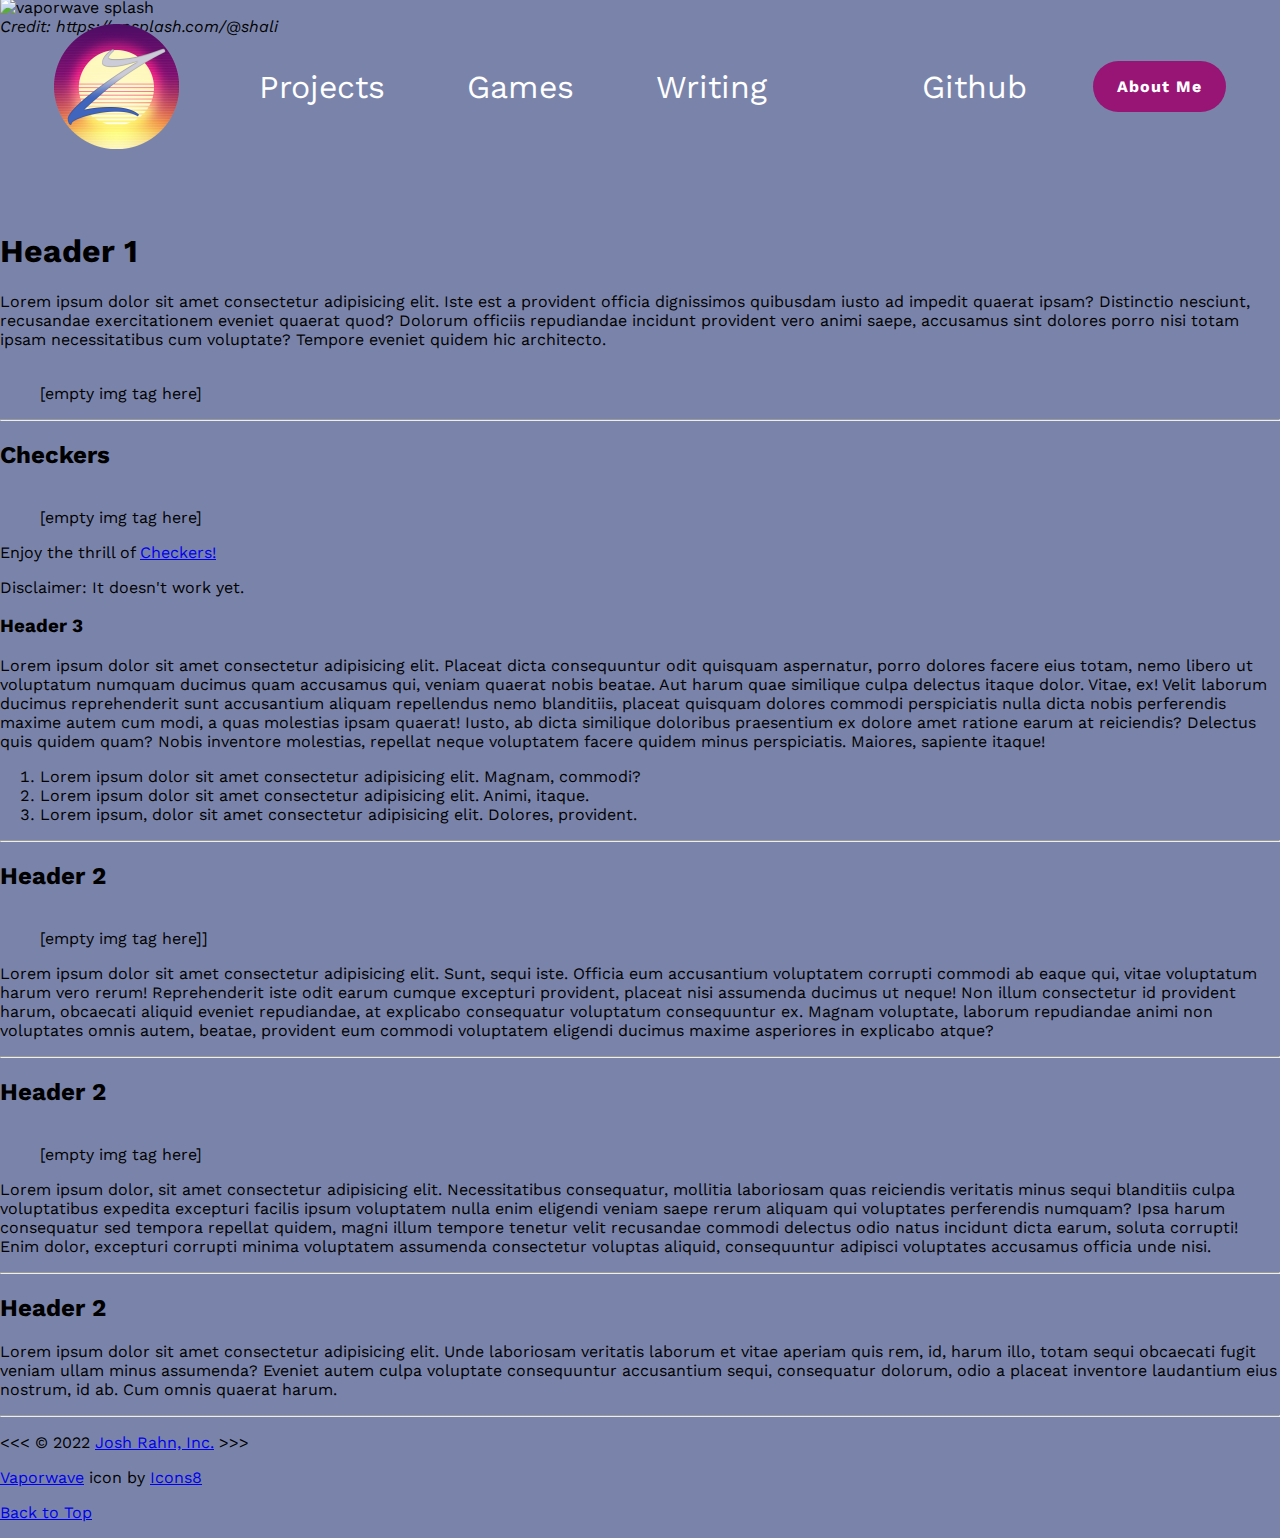
==== commit ccb0d2b8: "logo tomfoolery" ====
--- a/index.html
+++ b/index.html
@@ -17,7 +17,7 @@
 <body>
     <header class="flex justify-between relative" style="padding: 24px 18px; z-index: 10;">
         <div class="flex justify-start items-center" id="header-info">                        
-            <img src="img/zamphir-logo-round-v2.png" alt="logo" title="zamphirPlays" width="125" height="125" class="block" style="margin-right: 64px; margin-left: 36px;">
+            <img src="./img/Zamphir-logo-round-v2.png" alt="logo" title="zamphirPlays" width="125" height="125" class="block" style="margin-right: 64px; margin-left: 36px;">
             <a href="" class="text-white p-8y p-16x no-underline m-50r font-header">Projects</a>
             <a href="" class="text-white p-8y p-16x no-underline m-50r font-header">Games</a>
             <a href="" class="text-white p-8y p-16x no-underline font-header">Writing</a>
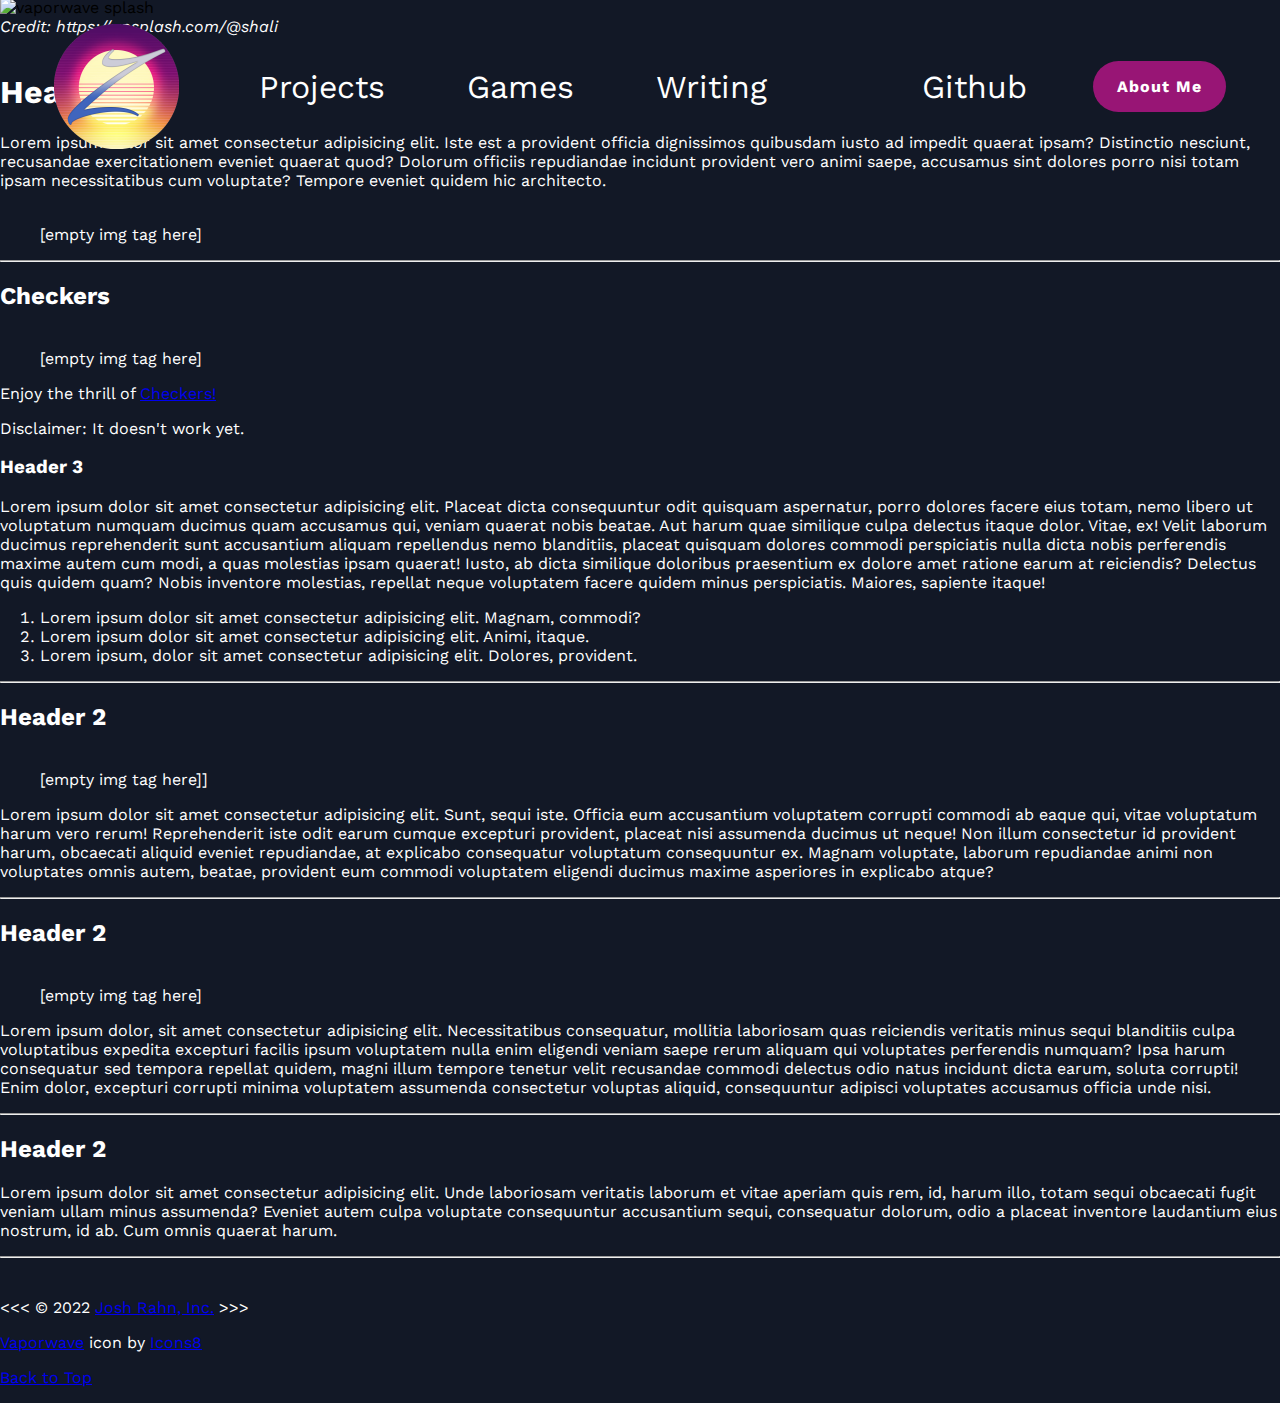
==== commit a73a8512: "positioning" ====
--- a/index.html
+++ b/index.html
@@ -28,21 +28,24 @@
         </div>        
     </header>
     
-    <section class="relative" style="top: -175px;">
+    <section class="relative bg-gray-900" style="top: -175px; margin-bottom: -175px;">
         <figure style="margin: 0">
             <img src="./img/nighttime-doors-uppercrop.png" class="w-full h-full cover" alt="vaporwave splash" title="Night Shift" width="" height="">
-            <figcaption>
+            <figcaption class="text-white">
                 <i>Credit: https://unsplash.com/@shali</i>
             </figcaption>
         </figure>
     </section>
-
+    
+    <main class="bg-gray-900 text-white p-16y">
+    <article>
     <h1>Header 1</h1>
     <p>Lorem ipsum dolor sit amet consectetur adipisicing elit. Iste est a provident officia dignissimos quibusdam iusto ad impedit quaerat ipsam? Distinctio nesciunt, recusandae exercitationem eveniet quaerat quod? Dolorum officiis repudiandae incidunt provident vero animi saepe, accusamus sint dolores porro nisi totam ipsam necessitatibus cum voluptate? Tempore eveniet quidem hic architecto.</p>
     <figure>
         <img src="" alt="" title="" width="" height="">
         <figcaption>[empty img tag here]</figcaption>
     </figure>
+    </article>
 <!--     
     <nav aria-label="primary-navigation">
         <ul>
@@ -58,7 +61,7 @@
      -->
     <hr>
     
-    <main>
+    
     <article id="checkers">
         <h2>Checkers</h2>
         <figure>
@@ -111,12 +114,12 @@
         <h2>Header 2</h2>
         <p>Lorem ipsum dolor sit amet consectetur adipisicing elit. Unde laboriosam veritatis laborum et vitae aperiam quis rem, id, harum illo, totam sequi obcaecati fugit veniam ullam minus assumenda? Eveniet autem culpa voluptate consequuntur accusantium sequi, consequatur dolorum, odio a placeat inventore laudantium eius nostrum, id ab. Cum omnis quaerat harum.</p>
     </article>
-
+    <hr>
     </main>
-    <hr>
+    
 
         
-<footer>
+<footer class="text-white">
 <p>
 &lt;&lt;&lt; &copy; 2022 <a href="about.html" title="About Me">Josh Rahn, Inc.</a> &gt;&gt;&gt;
 </p>
--- a/styles/main.css
+++ b/styles/main.css
@@ -9,9 +9,9 @@
 body{
     -webkit-font-smoothing: antialiased;
     -moz-osx-font-smoothing: grayscale;
-    margin: 0;
+    margin: 0;    
     font-family: 'Work Sans', sans-serif;
-    background-color: #7A84AA;
+    background-color: #121826;
 }
 
 .block{
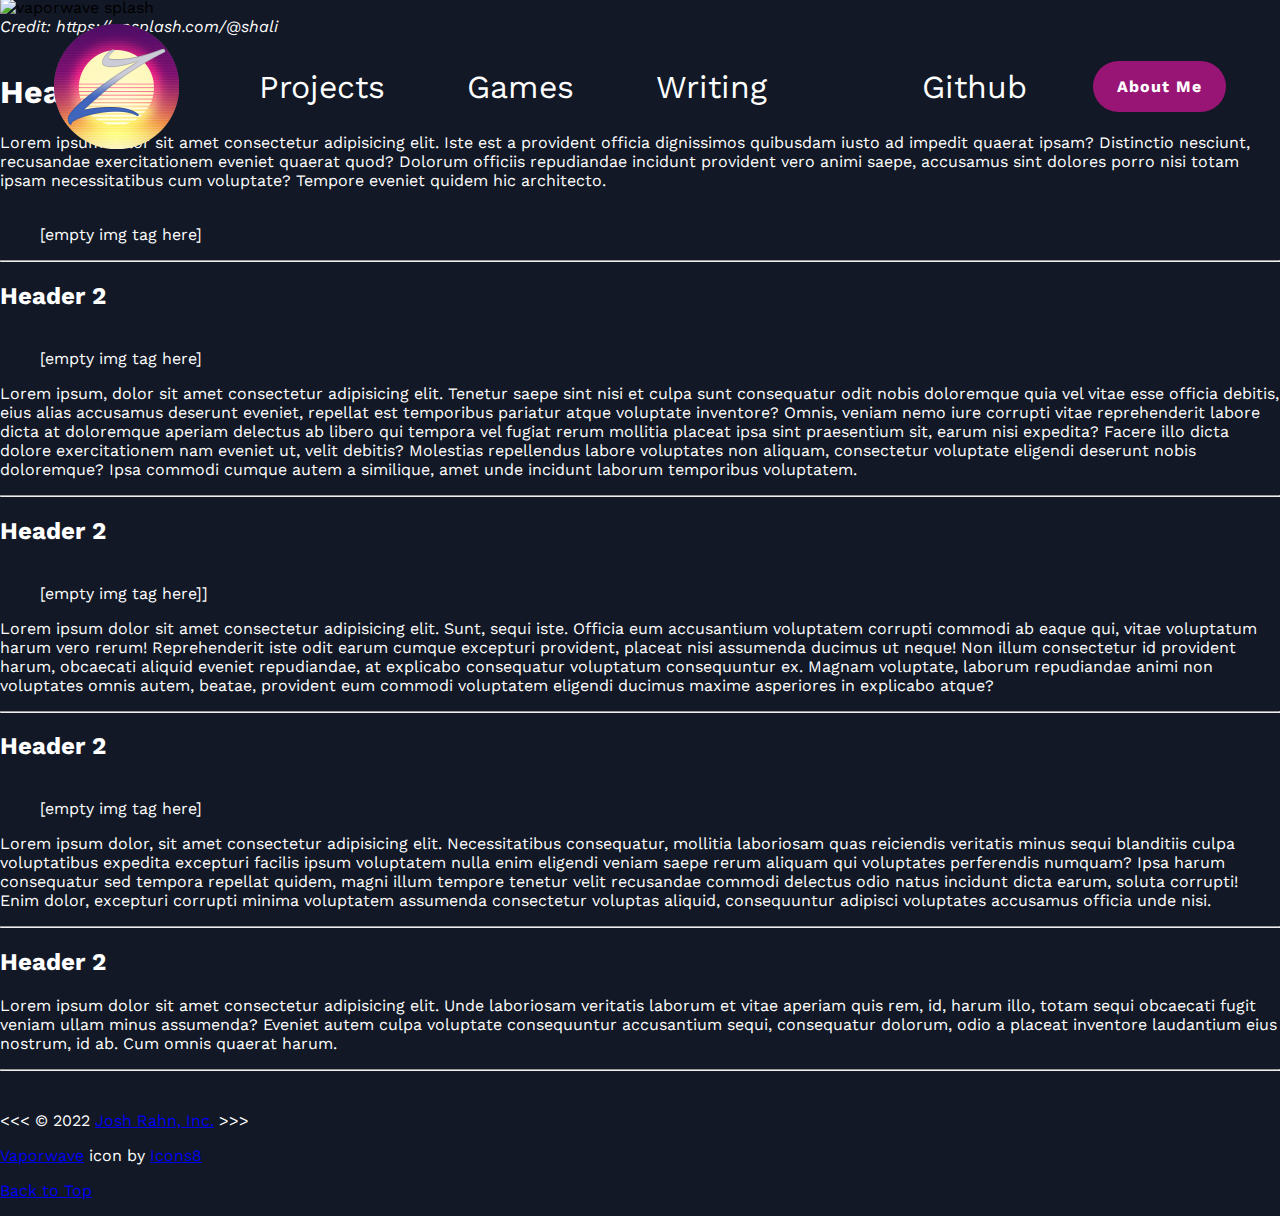
==== commit 071d1978: "more styling" ====
--- a/index.html
+++ b/index.html
@@ -46,41 +46,18 @@
         <figcaption>[empty img tag here]</figcaption>
     </figure>
     </article>
-<!--     
-    <nav aria-label="primary-navigation">
-        <ul>
-            <li>
-                <a href="#checkers">Play Checkers</a>
-            </li>            
-            <li>
-                <a href="#contact">Contact Me</a>
-            </li>
-        </ul>
 
-    </nav>
-     -->
-    <hr>
-    
+    <hr>    
     
     <article id="checkers">
-        <h2>Checkers</h2>
+        <h2>Header 2</h2>
         <figure>
             <img src="" alt="" title="" width="" height="">
             <figcaption>[empty img tag here]</figcaption>
         </figure>
 
-        <p>Enjoy the thrill of <a href="https://endlessgyre.github.io/checkers/" target="_blank">Checkers!</a></p>
-        <p>Disclaimer: It doesn't work yet.</p>
+        <p>Lorem ipsum, dolor sit amet consectetur adipisicing elit. Tenetur saepe sint nisi et culpa sunt consequatur odit nobis doloremque quia vel vitae esse officia debitis, eius alias accusamus deserunt eveniet, repellat est temporibus pariatur atque voluptate inventore? Omnis, veniam nemo iure corrupti vitae reprehenderit labore dicta at doloremque aperiam delectus ab libero qui tempora vel fugiat rerum mollitia placeat ipsa sint praesentium sit, earum nisi expedita? Facere illo dicta dolore exercitationem nam eveniet ut, velit debitis? Molestias repellendus labore voluptates non aliquam, consectetur voluptate eligendi deserunt nobis doloremque? Ipsa commodi cumque autem a similique, amet unde incidunt laborum temporibus voluptatem.</p>        
 
-        <section>
-        <h3>Header 3</h3>
-            <p>Lorem ipsum dolor sit amet consectetur adipisicing elit. Placeat dicta consequuntur odit quisquam aspernatur, porro dolores facere eius totam, nemo libero ut voluptatum numquam ducimus quam accusamus qui, veniam quaerat nobis beatae. Aut harum quae similique culpa delectus itaque dolor. Vitae, ex! Velit laborum ducimus reprehenderit sunt accusantium aliquam repellendus nemo blanditiis, placeat quisquam dolores commodi perspiciatis nulla dicta nobis perferendis maxime autem cum modi, a quas molestias ipsam quaerat! Iusto, ab dicta similique doloribus praesentium ex dolore amet ratione earum at reiciendis? Delectus quis quidem quam? Nobis inventore molestias, repellat neque voluptatem facere quidem minus perspiciatis. Maiores, sapiente itaque!</p>
-            <ol>
-                <li>Lorem ipsum dolor sit amet consectetur adipisicing elit. Magnam, commodi?</li>
-                <li>Lorem ipsum dolor sit amet consectetur adipisicing elit. Animi, itaque.</li>
-                <li>Lorem ipsum, dolor sit amet consectetur adipisicing elit. Dolores, provident.</li>
-            </ol>
-        </section>
     </article>
     
     <hr>
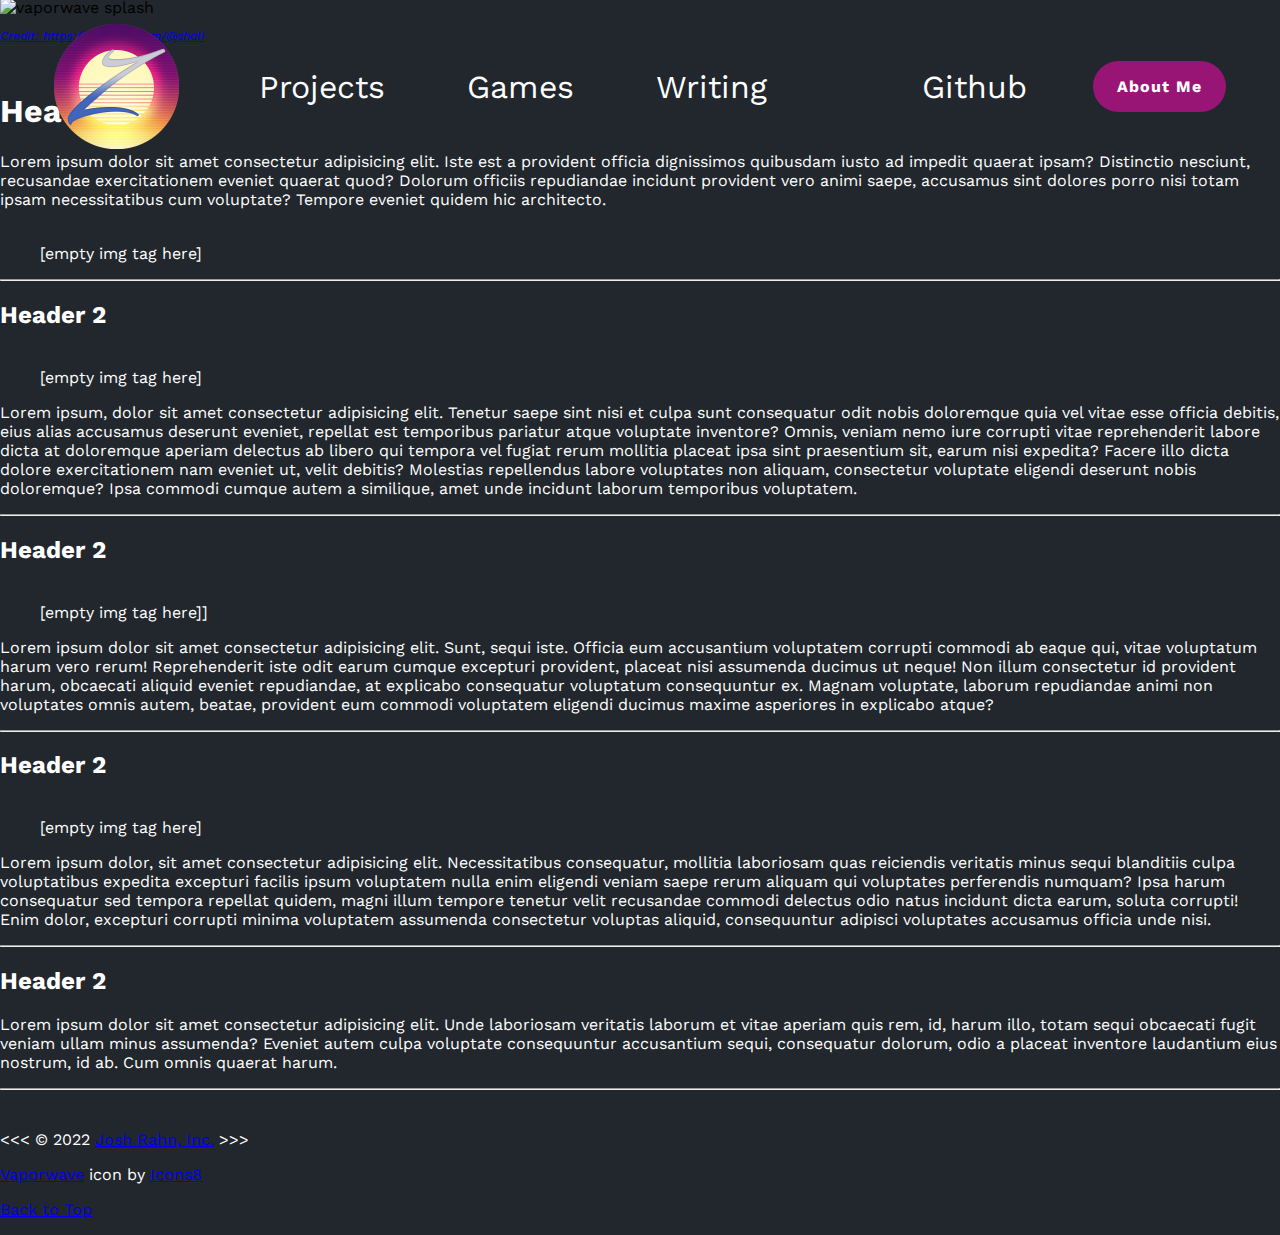
==== commit c08d4d6b: "containering" ====
--- a/index.html
+++ b/index.html
@@ -15,7 +15,7 @@
 </head>
 
 <body>
-    <header class="flex justify-between relative" style="padding: 24px 18px; z-index: 10;">
+    <header class="flex justify-between relative m-auto" style="padding: 24px 18px; z-index: 10;">
         <div class="flex justify-start items-center" id="header-info">                        
             <img src="./img/Zamphir-logo-round-v2.png" alt="logo" title="zamphirPlays" width="125" height="125" class="block" style="margin-right: 64px; margin-left: 36px;">
             <a href="" class="text-white p-8y p-16x no-underline m-50r font-header">Projects</a>
@@ -28,16 +28,16 @@
         </div>        
     </header>
     
-    <section class="relative bg-gray-900" style="top: -175px; margin-bottom: -175px;">
+    <section class="relative" style="top: -175px; margin-bottom: -175px;">
         <figure style="margin: 0">
             <img src="./img/nighttime-doors-uppercrop.png" class="w-full h-full cover" alt="vaporwave splash" title="Night Shift" width="" height="">
             <figcaption class="text-white">
-                <i>Credit: https://unsplash.com/@shali</i>
+                <p style="font-size: 12px;"><a href="https://unsplash.com/@shali"><i>Credit: https://unsplash.com/@shali</i></a></p>
             </figcaption>
         </figure>
     </section>
     
-    <main class="bg-gray-900 text-white p-16y">
+    <main class="text-white p-16y">
     <article>
     <h1>Header 1</h1>
     <p>Lorem ipsum dolor sit amet consectetur adipisicing elit. Iste est a provident officia dignissimos quibusdam iusto ad impedit quaerat ipsam? Distinctio nesciunt, recusandae exercitationem eveniet quaerat quod? Dolorum officiis repudiandae incidunt provident vero animi saepe, accusamus sint dolores porro nisi totam ipsam necessitatibus cum voluptate? Tempore eveniet quidem hic architecto.</p>
--- a/styles/main.css
+++ b/styles/main.css
@@ -1,6 +1,4 @@
-.bg-gray-900{
-    background-color: #121826;
-}
+
 
 .text-white{
     color: white;
@@ -11,7 +9,7 @@
     -moz-osx-font-smoothing: grayscale;
     margin: 0;    
     font-family: 'Work Sans', sans-serif;
-    background-color: #121826;
+    background-color: #22272d;
 }
 
 .block{
@@ -64,6 +62,11 @@
 
 .m-50r{
     margin-right: 50px;
+}
+
+.m-auto{
+    margin-left: auto;
+    margin-right: auto;
 }
 
 .p-16y{
@@ -130,6 +133,10 @@
     object-fit: cover;
 }
 
+@media (min-width: 600px){
+    
+}
+
 
 /* html{
     font-size: 22px;
